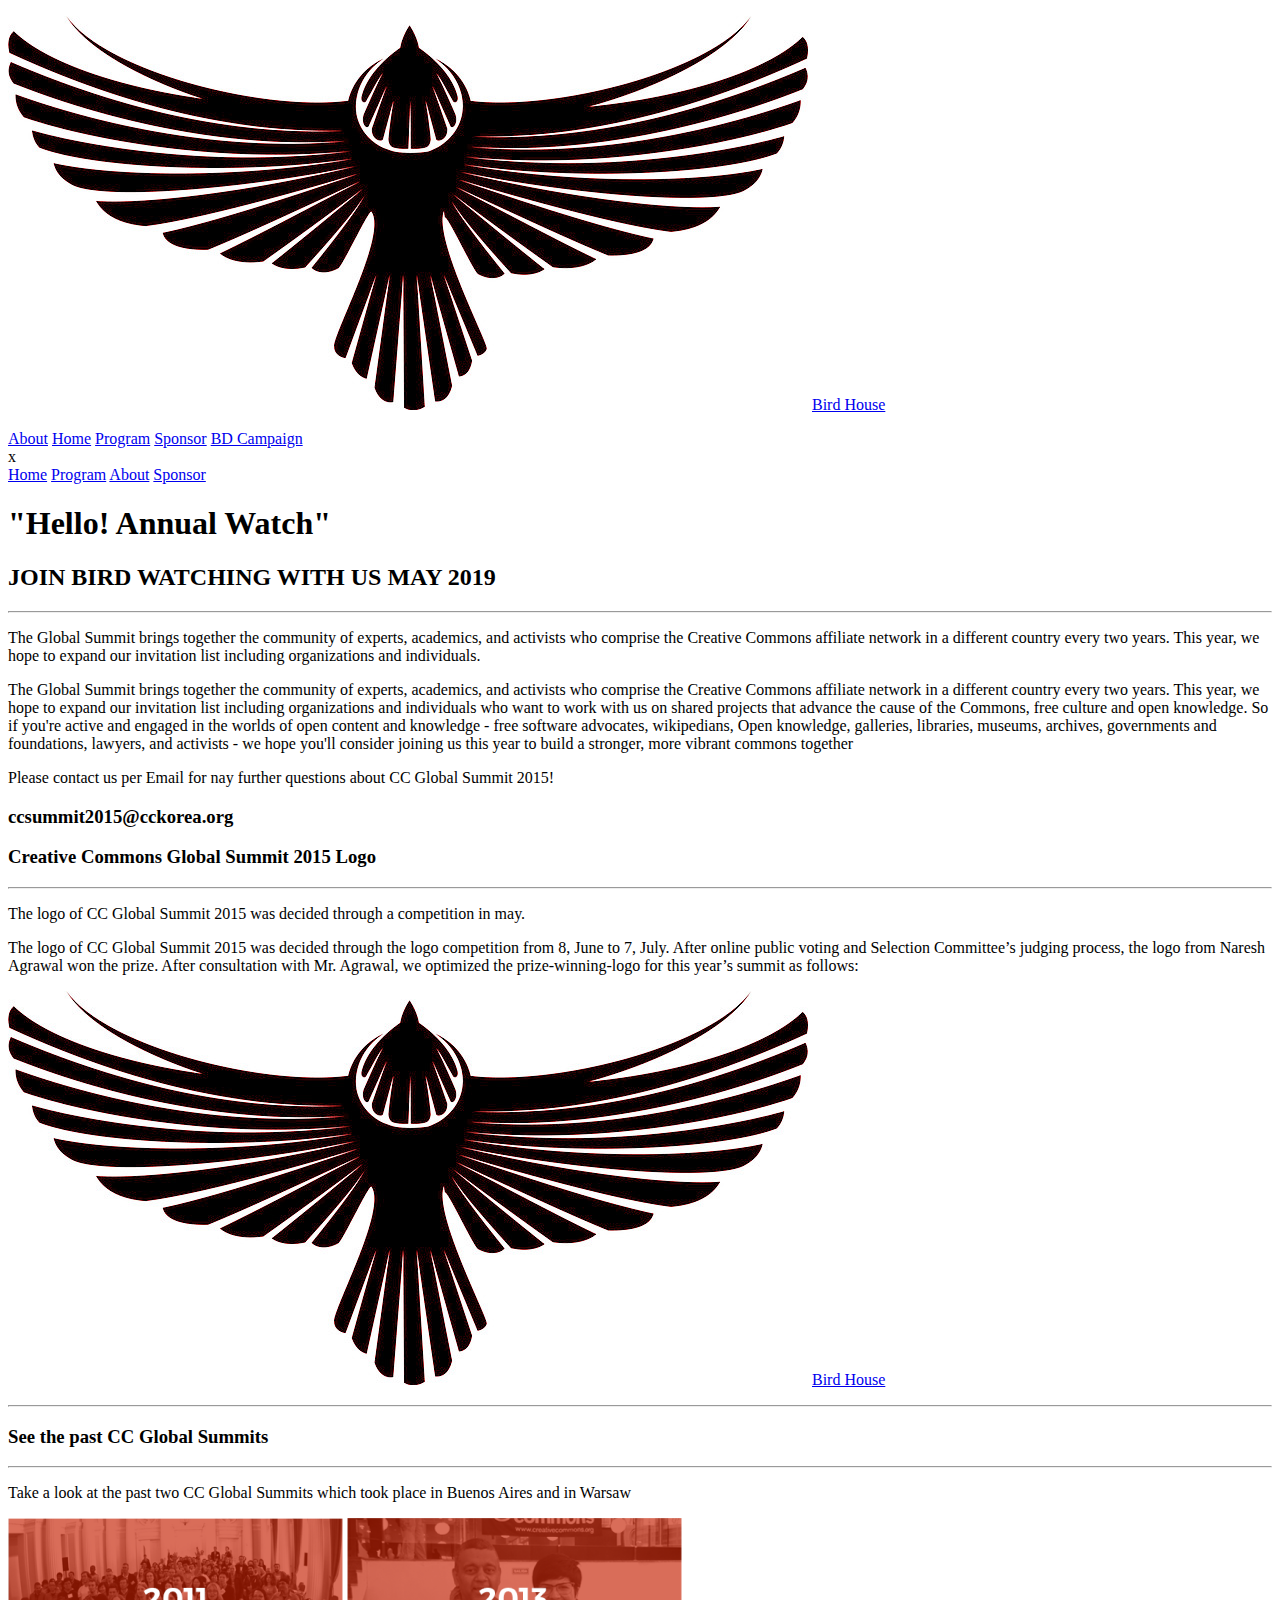
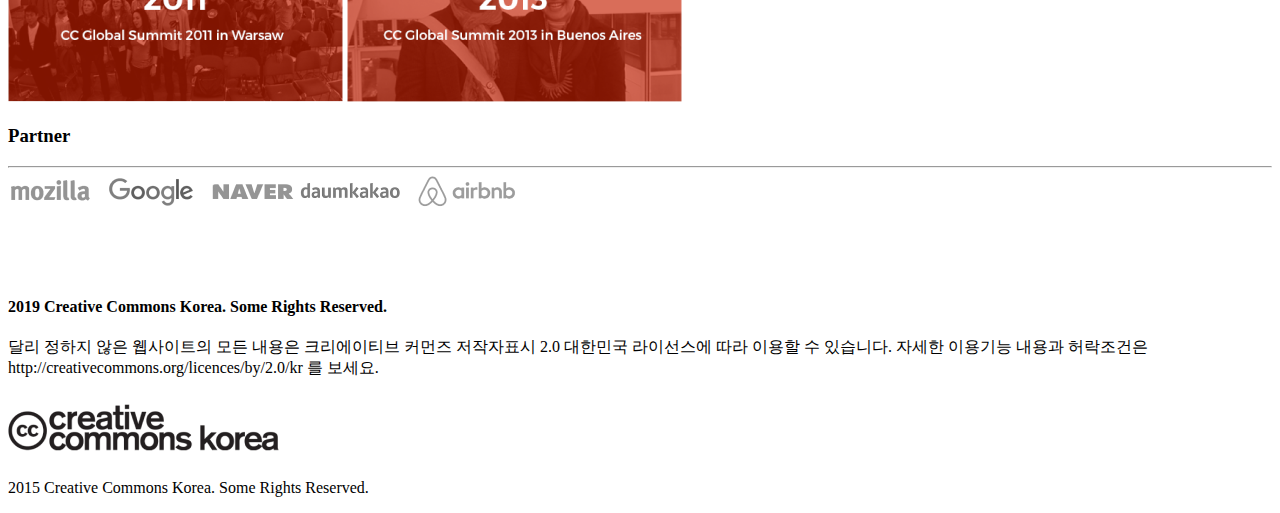
==== index-2.html @ 896a45a2 "First look" ====
<!DOCTYPE html>
<html lang="en">
  <head>
    <meta charset="UTF-8" />
    <meta name="viewport" content="width=device-width, initial-scale=1.0" />
    <meta
      name="description"
      content="this is my professional portfolio which contains my education and my experience and projects"
    />
    <meta http-equiv="X-UA-Compatible" content="IE=edge" />
    <title>Kerlos's Portfolio</title>
    <meta name="description" content="" />
    <!-- Css file  -->
    <link rel="stylesheet" href="Css/master-2.css" />

    <!-- Render all elements normally -->
    <link rel="stylesheet" href="Css/normalize.css" />
    <!-- Font awsome library -->
    <link
      rel="stylesheet"
      href="https://cdnjs.cloudflare.com/ajax/libs/font-awesome/6.3.0/css/all.min.css"
      integrity="sha512-SzlrxWUlpfuzQ+pcUCosxcglQRNAq/DZjVsC0lE40xsADsfeQoEypE+enwcOiGjk/bSuGGKHEyjSoQ1zVisanQ=="
      crossorigin="anonymous"
      referrerpolicy="no-referrer"
    />
    <!-- Google Fonts -->
    <link rel="preconnect" href="https://fonts.googleapis.com" />
    <link rel="preconnect" href="https://fonts.gstatic.com" crossorigin />
    <link
      href="https://fonts.googleapis.com/css2?family=Poppins:wght@200;300;400;500;600;700;800;900&display=swap"
      rel="stylesheet"
    />
  </head>
  <body>
    <!-- header -->
    <header>
      <p>
        <a class="food-1" href="./index.html">
          <img class="food" src="./picture/bird2.jpg" alt="Bird House"
        /></a>
        <a href="./index.html" class="logo"> Bird House</a>
      </p>
      <nav class="menu">
        <div class="nav-links-og">
          <a class="nav-transition-og" href="./index-2.html">About</a>
          <a class="nav-transition-og" href="./index.html">Home</a>
          <a class="nav-transition-og" href="./index.html#aboutid">Program</a>
          <a class="nav-transition-og" href="./index.html#sponsor-link"
            >Sponsor</a
          >
          <a class="nav-transition-bd" href="./index.html">BD Campaign</a>
        </div>
      </nav>
    </header>
    <div class="open1"><i id="open" class="fa-solid fa-bars fa-2xl"></i></div>
    <div class="nav-links-2">
      <div class="axe">x</div>
      <a class="nav-transition-1" href="./index.html">Home</a>
      <a class="nav-transition-2" href="./index.html#aboutid">Program</a>
      <a class="nav-transition-3" href="./index-2.html">About</a>
      <a class="nav-transition-4" href="./index.html#sponsor-link">Sponsor</a>
    </div>
    <!-- header end -->
    <section class="container">
      <div class="red">
        <h1 class="red-one">"Hello! Annual Watch"</h1>
        <h2 class="red-two">JOIN BIRD WATCHING WITH US MAY 2019</h2>
        <hr class="newhr" />
      </div>
      <div class="first-p">
        <p class="first-p-mob">
          The Global Summit brings together the community of experts, academics,
          and activists who comprise the Creative Commons affiliate network in a
          different country every two years. This year, we hope to expand our
          invitation list including organizations and individuals.
        </p>
        <p class="first-p-pc">
          The Global Summit brings together the community of experts, academics,
          and activists who comprise the Creative Commons affiliate network in a
          different country every two years. This year, we hope to expand our
          invitation list including organizations and individuals who want to
          work with us on shared projects that advance the cause of the Commons,
          free culture and open knowledge. So if you're active and engaged in
          the worlds of open content and knowledge - free software advocates,
          wikipedians, Open knowledge, galleries, libraries, museums, archives,
          governments and foundations, lawyers, and activists - we hope you'll
          consider joining us this year to build a stronger, more vibrant
          commons together
        </p>
      </div>
      <div class="last-p">
        <p>
          Please contact us per Email for nay further questions about CC Global
          Summit 2015!
        </p>
        <h3>ccsummit2015@cckorea.org</h3>
      </div>
    </section>
    <!-- creative -->
    <section class="creative">
      <div class="creative-div">
        <h3 class="creative-p">Creative Commons Global Summit 2015 Logo</h3>
        <hr />
        <p class="creative-p2">
          The logo of CC Global Summit 2015 was decided through a competition in
          may.
        </p>
        <p class="alternate-creative-p">
          The logo of CC Global Summit 2015 was decided through the logo
          competition from 8, June to 7, July. After online public voting and
          Selection Committee’s judging process, the logo from Naresh Agrawal
          won the prize. After consultation with Mr. Agrawal, we optimized the
          prize-winning-logo for this year’s summit as follows:
        </p>
      </div>
      <div class="late-logo">
        <p class="repeat-logo">
          <a class="food-1" href="./index.html">
            <img class="food" src="./picture/bird2.jpg" alt="Bird House"
          /></a>
          <a href="./index.html" class="logo"> Bird House</a>
        </p>
      </div>
      <hr class="full-hr" />
    </section>
    <section class="last-sectinon">
      <div class="creative-div">
        <h3 class="creative-p">See the past CC Global Summits</h3>
        <hr />
        <p class="creative-p22">
          Take a look at the past two CC Global Summits which took place in
          Buenos Aires and in Warsaw
        </p>
      </div>
      <div class="last-pic">
        <img
          src="./picture/about_2011 1.png"
          alt=" CC Global Summit 2011 in Warsaw"
        />
        <img
          src="./picture/about_2013 1.png"
          alt="CC Global Summit 2013 in Buenos Aires"
        />
      </div>
      <div class="creative-div3">
        <h3 class="creative-p3">Partner</h3>
        <hr />
        <div class="last-link">
          <img src="./picture/mozilla 1.png" alt="www.mozilla.com" />
          <img
            src="./picture/googlekorea 1.png"
            alt="https://www.google.co.kr/"
          />
          <img src="./picture/naver 1.png" alt="www.naver.com" />
          <img
            src="./picture/daumkakaologo 1.png"
            alt="www.daumkakaologo.com"
          />
          <img src="./picture/airbnb 1.png" alt="www.airbnb.com" />
        </div>
      </div>
    </section>
    <div class="footer">
      <img src="./picture/fin.png" alt="creative commonns korea" />
      <div>
        <h4>2019 Creative Commons Korea. Some Rights Reserved.</h4>
        <p>
          달리 정하지 않은 웹사이트의 모든 내용은 크리에이티브 커먼즈 저작자표시
          2.0 대한민국 라이선스에 따라 이용할 수 있습니다. 자세한 이용기능
          내용과 허락조건은 http://creativecommons.org/licences/by/2.0/kr 를
          보세요.
        </p>
      </div>
    </div>
    <footer>
      <img src="./picture/cck-logo1 1.png" alt="creative commonns korea" />
      <p>2015 Creative Commons Korea. Some Rights Reserved.</p>
    </footer>
    <script src="java.js"></script>
  </body>
</html>
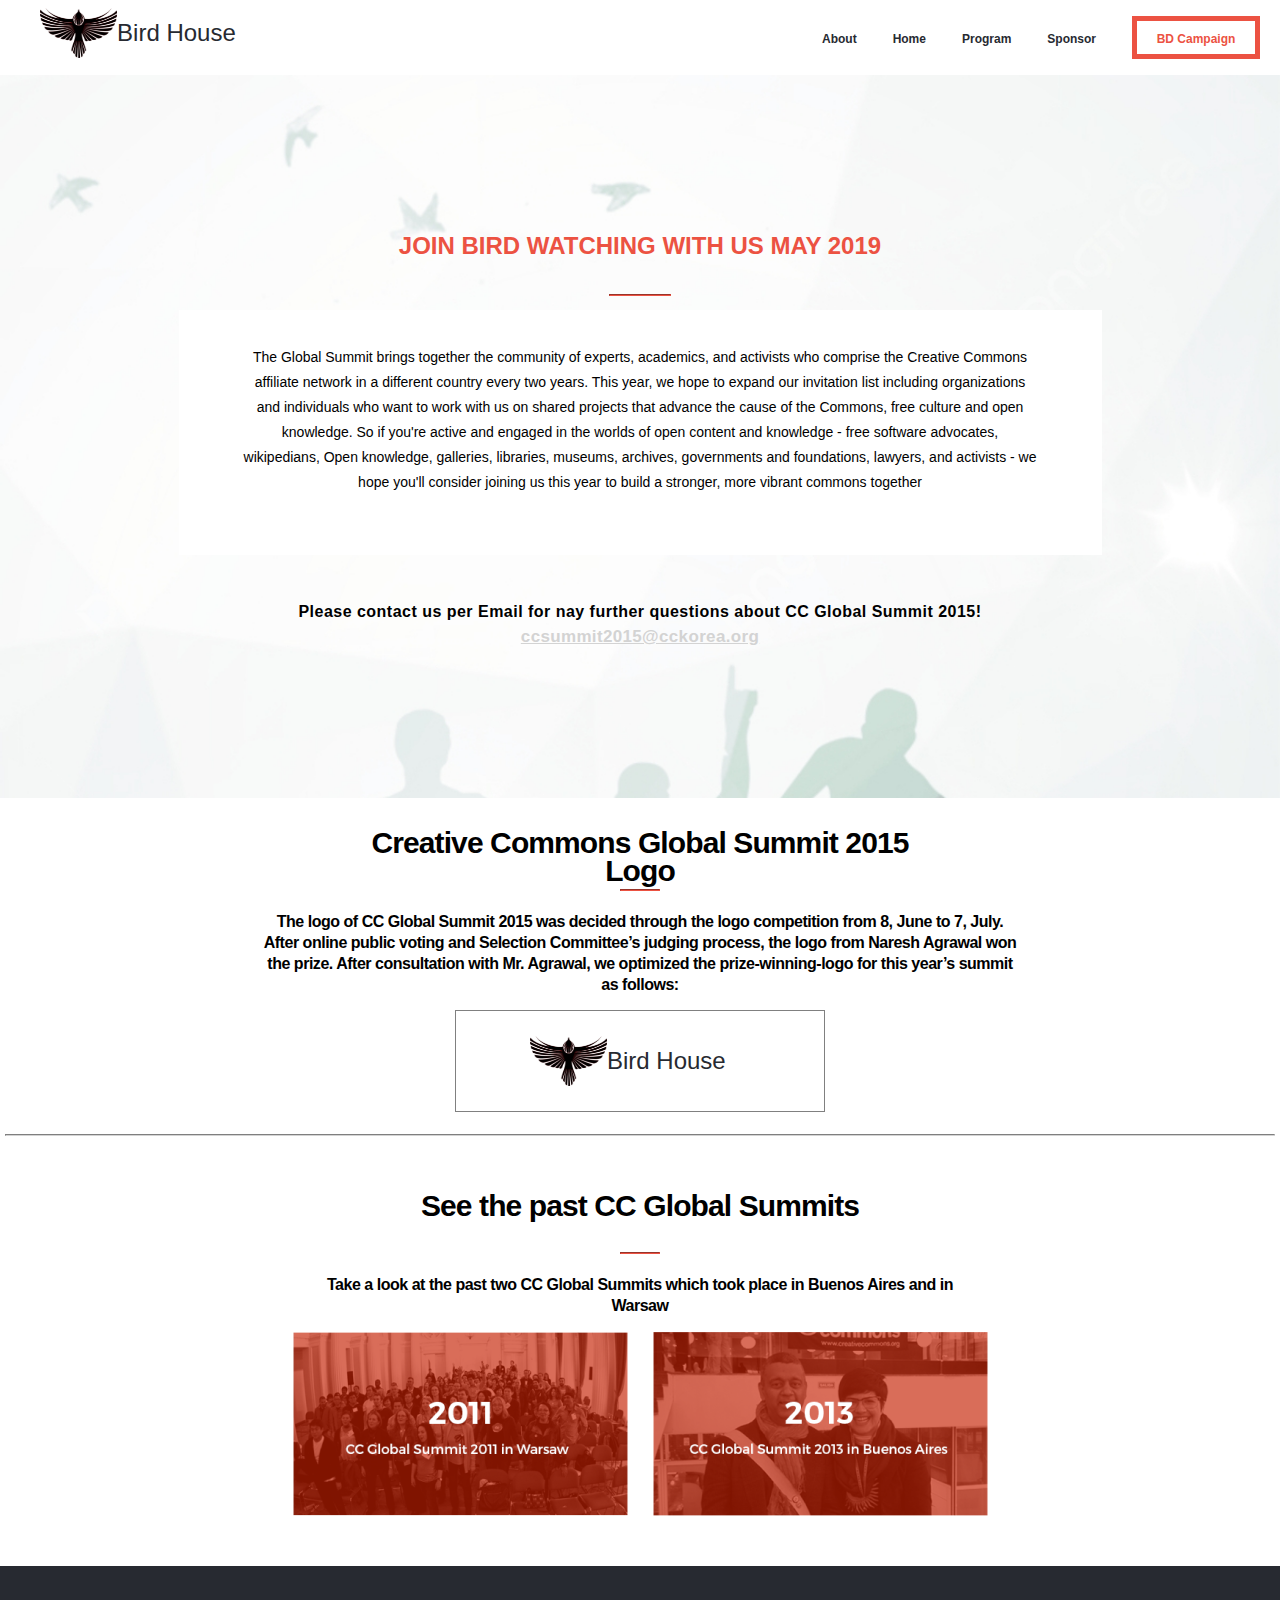
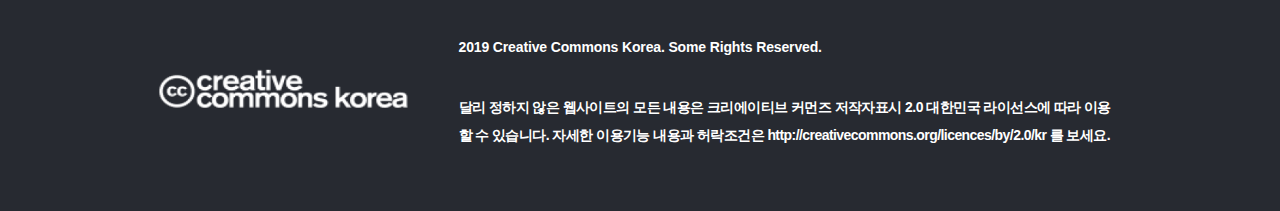
==== commit 16d80961: "fix" ====
--- a/index-2.html
+++ b/index-2.html
@@ -2,7 +2,6 @@
 <html lang="en">
   <head>
     <meta charset="UTF-8" />
-    <meta name="viewport" content="width=device-width, initial-scale=1.0" />
     <meta
       name="description"
       content="this is my professional portfolio which contains my education and my experience and projects"
@@ -11,10 +10,10 @@
     <title>Kerlos's Portfolio</title>
     <meta name="description" content="" />
     <!-- Css file  -->
-    <link rel="stylesheet" href="Css/master-2.css" />
+    <link rel="stylesheet" href="./css/master-2.css" />
 
     <!-- Render all elements normally -->
-    <link rel="stylesheet" href="Css/normalize.css" />
+    <link rel="stylesheet" href="./css/normalize.css" />
     <!-- Font awsome library -->
     <link
       rel="stylesheet"
--- a/css/master-2.css
+++ b/css/master-2.css
@@ -0,0 +1,571 @@
+* {
+  -webkit-box-sizing: border-box;
+  -moz-box-sizing: border-box;
+  box-sizing: border-box;
+}
+
+html {
+  scroll-behavior: smooth;
+}
+
+body {
+  font-family: "Lato", Arial, sans-serif;
+  width: 100%;
+}
+
+.food-1 {
+  width: 35%;
+  height: 50px;
+}
+
+.food {
+  width: 100%;
+  height: 50px;
+}
+
+.repeat-logo {
+  display: flex;
+  align-items: center;
+}
+
+header {
+  display: none;
+  justify-content: space-between;
+  height: 63px;
+  flex-wrap: wrap;
+}
+
+nav {
+  display: none;
+}
+
+.fa-solid {
+  display: flex;
+  position: fixed;
+  left: 20px;
+  top: 20px;
+}
+
+header .fa-solid {
+  padding-left: 23px;
+  padding-top: 29px;
+}
+
+header p {
+  display: flex;
+  align-items: center;
+  margin-top: 6px;
+}
+
+.logo-fa {
+  display: flex;
+}
+
+.logo {
+  text-decoration: none;
+  color: #272a31;
+  border-radius: 0;
+  font-size: x-large;
+}
+
+/* popup brgin */
+.nav-links-2 {
+  transform: translateY(-100%);
+  display: flex;
+  background-color: #33343ab8;
+  left: 0;
+  flex-direction: column;
+  position: fixed;
+  width: 100%;
+  top: 0;
+  height: 100%;
+  backdrop-filter: blur(8px);
+  justify-content: flex-start;
+  padding-top: 30px;
+  padding-left: 28px;
+  gap: 35px;
+  transition: 1s;
+}
+
+.axe {
+  display: flex;
+  width: 12px;
+  height: 10px;
+  color: #fff;
+  align-self: end;
+  padding-right: 50px;
+  font-size: 20px;
+}
+
+.nav-transition-1,
+.nav-transition-2,
+.nav-transition-3,
+.nav-transition-4 {
+  height: 24px;
+  width: 251px;
+  color: #fff;
+  text-decoration: none;
+  font-size: 32px;
+  font-weight: 600;
+  line-height: 44px;
+  letter-spacing: 0;
+}
+
+/* popup end  */
+.red {
+  color: #ec5242;
+  height: 155px;
+  align-items: center;
+  display: flex;
+  flex-direction: column;
+  border-radius: 0;
+  background-image: url(/picture/fotor_2023-4-17_18_37_45.jpg);
+  width: 100%;
+  text-align: center;
+  padding: 32px;
+  margin: 0;
+  background-size: cover;
+}
+
+.red-one {
+  font-family: "Lato", sans-serif;
+  border-radius: 0;
+  font-size: x-large;
+  margin: 0;
+}
+
+.red-two {
+  border-radius: 0;
+  font-size: x-large;
+  font-weight: 900;
+  width: 100%;
+  margin: 5px;
+  color: #ec5242;
+}
+
+.first-p {
+  font-family: "Lato", Arial, sans-serif;
+  font-size: 14px;
+  font-weight: 400;
+  line-height: 25px;
+  letter-spacing: -0.06em;
+  text-align: center;
+  width: 100%;
+  padding: 3%;
+  height: 164px;
+}
+
+.last-p {
+  display: flex;
+  flex-direction: column;
+  align-items: center;
+  text-align: center;
+  background-color: #f7f7f8;
+}
+
+footer p {
+  font-family: "Lato", Arial, sans-serif;
+  font-size: 10px;
+  font-weight: 700;
+  line-height: 13px;
+  letter-spacing: -0.01em;
+  text-align: left;
+}
+
+.last-p p {
+  font-family: "Lato", Arial, sans-serif;
+  font-size: 12px;
+  font-weight: 700;
+  line-height: 25px;
+  letter-spacing: 0;
+  width: 80%;
+  margin: 0;
+  padding-top: 23px;
+}
+
+.last-p h3 {
+  font-family: "Lato", Arial, sans-serif;
+  font-size: 12px;
+  font-weight: 800;
+  line-height: 25px;
+  letter-spacing: 0.02em;
+  text-align: center;
+  margin: 0;
+  text-decoration: underline;
+  padding-bottom: 29px;
+  color: #d3d3d3;
+}
+
+/* creative  */
+.creative {
+  display: flex;
+  flex-direction: column;
+}
+
+.creative-div {
+  display: flex;
+  flex-direction: column;
+  justify-content: center;
+  align-items: center;
+  width: 100%;
+  height: 192px;
+}
+
+.creative-div h3 {
+  text-align: center;
+  width: 80%;
+}
+
+hr {
+  width: 10%;
+  border-color: #ec5242;
+  margin-top: 2px;
+  margin-bottom: 4px;
+}
+
+.creative-p2 {
+  text-align: center;
+  width: 80%;
+  font-family: "Lato", Arial, sans-serif;
+  font-size: 16px;
+  font-weight: 700;
+  line-height: 21px;
+  letter-spacing: -0.03em;
+}
+
+.late-logo {
+  display: flex;
+  justify-content: center;
+  height: 142px;
+  align-items: center;
+}
+
+.late-logo p {
+  border: 1px solid gray;
+  padding-left: 74px;
+  padding-top: 25px;
+  padding-right: 74px;
+  padding-bottom: 25px;
+}
+
+.creative-p22 {
+  font-family: "Lato", Arial, sans-serif;
+  font-size: 12px;
+  font-weight: 700;
+  line-height: 21px;
+  letter-spacing: -0.03em;
+  text-align: center;
+  width: 80%;
+}
+
+.last-pic {
+  display: flex;
+  flex-direction: column;
+  align-items: center;
+  gap: 25px;
+}
+
+.creative-div3 {
+  display: flex;
+  flex-direction: column;
+  align-items: center;
+  height: 216px;
+  background-color: #d3d3d3;
+  margin-top: 30px;
+}
+
+.creative-p3 {
+  color: white;
+  font-family: "Lato", Arial, sans-serif;
+  font-size: 20px;
+  font-weight: 400;
+  line-height: 28px;
+  letter-spacing: -0.01em;
+  margin-bottom: 10px;
+}
+
+.last-link {
+  display: flex;
+  flex-wrap: wrap;
+  margin-top: 22px;
+  justify-content: center;
+  gap: 20px;
+}
+
+footer {
+  display: flex;
+  height: 85px;
+  align-items: center;
+  justify-content: center;
+  gap: 30px;
+  margin-left: 26px;
+  margin-right: 26px;
+}
+
+footer img {
+  height: 31.984617233276367px;
+  font-family: "Lato", Arial, sans-serif;
+  width: 135px;
+  left: 0;
+  top: 0;
+  border-radius: 0;
+}
+
+.first-p-pc {
+  display: none;
+}
+
+.alternate-creative-p {
+  display: none;
+}
+
+.footer {
+  display: none;
+}
+
+@media (min-width: 768px) {
+  .nav-links-2 {
+    display: none;
+  }
+
+  header {
+    display: flex;
+    height: 75px;
+    margin-left: 40px;
+  }
+
+  .open1 {
+    display: none;
+  }
+
+  .nav-links-og {
+    display: flex;
+    width: 100%;
+    align-items: center;
+    gap: 36px;
+  }
+
+  nav {
+    display: flex;
+  }
+
+  .header p {
+    padding: 0;
+    margin-left: 102px;
+  }
+
+  .nav-transition-og {
+    text-decoration: none;
+    font-family: "Lato", Arial, sans-serif;
+    font-size: 12px;
+    font-weight: 800;
+    line-height: 17px;
+    letter-spacing: 0;
+    text-align: left;
+    color: #272a31;
+    height: 13px;
+    max-width: 56px;
+    min-width: 20px;
+  }
+
+  .nav-transition-bd {
+    text-decoration: none;
+    height: 43px;
+    width: 128px;
+    border: 5px solid #ec5242;
+    color: #ec5242;
+    font-family: "Lato", Arial, sans-serif;
+    font-size: 12px;
+    font-weight: 800;
+    line-height: 17px;
+    letter-spacing: 0;
+    text-align: center;
+    padding-top: 10px;
+    margin-right: 20px;
+  }
+
+  .first-p {
+    display: flex;
+    align-items: center;
+    justify-content: center;
+  }
+
+  .first-p-mob {
+    display: none;
+  }
+
+  .first-p-pc {
+    display: flex;
+    height: 245px;
+    width: 923px;
+    left: 0;
+    top: 164.2061767578125px;
+    border-radius: 0;
+    padding: 35px 65px 35px 65px;
+    background-color: #fff;
+    font-family: "Lato", Arial, sans-serif;
+    font-size: 14px;
+    font-weight: 400;
+    line-height: 25px;
+    letter-spacing: 0;
+    text-align: center;
+  }
+
+  .container {
+    background-image: url(/picture/fotor_2023-4-17_18_37_45.jpg);
+    background-size: cover;
+    height: 723px;
+    width: 100%;
+    display: flex;
+    flex-direction: column;
+    justify-content: center;
+  }
+
+  .red {
+    background-image: none;
+  }
+
+  .red-one {
+    display: none;
+  }
+
+  .red-two {
+    height: 95.2061767578125px;
+    width: 583px;
+    left: 0;
+    top: 0;
+    border-radius: 0;
+    color: #ec5242;
+  }
+
+  .last-p {
+    margin-top: 62px;
+    background-color: transparent;
+  }
+
+  .last-p p {
+    font-family: "Lato", Arial, sans-serif;
+    font-size: 16px;
+    font-weight: 700;
+    line-height: 25px;
+    letter-spacing: 0.03em;
+    text-align: center;
+  }
+
+  .last-p h3 {
+    font-family: "Lato", Arial, sans-serif;
+    font-size: 17px;
+    font-weight: 800;
+    line-height: 25px;
+    letter-spacing: 0.02em;
+    text-align: center;
+  }
+
+  .newhr {
+    z-index: 100;
+    width: 5%;
+    border-color: #ec5242;
+    margin-top: -38px;
+    margin-bottom: 0;
+  }
+
+  .creative-div h3 {
+    font-family: "Lato", Arial, sans-serif;
+    font-size: 30px;
+    font-weight: 700;
+    line-height: 28px;
+    letter-spacing: -0.03em;
+    height: 28px;
+    width: 572px;
+  }
+
+  hr {
+    width: 3%;
+  }
+
+  .creative-p2,
+  .creative-div3,
+  footer {
+    display: none;
+  }
+
+  .alternate-creative-p {
+    display: flex;
+    font-family: "Lato", Arial, sans-serif;
+    font-size: 16px;
+    font-weight: 700;
+    line-height: 21px;
+    letter-spacing: -0.03em;
+    text-align: center;
+    height: 63px;
+    width: 759px;
+    left: 0;
+    top: 68px;
+  }
+
+  .creative-p22 {
+    font-family: "Lato", Arial, sans-serif;
+    font-size: 16px;
+    font-weight: 700;
+    line-height: 21px;
+    letter-spacing: -0.03em;
+    text-align: center;
+    height: 21px;
+    width: 634px;
+    left: 0;
+    top: 68px;
+  }
+
+  .last-pic {
+    flex-direction: row;
+    justify-content: center;
+  }
+
+  .full-hr {
+    border-color: #d3d3d3;
+    width: 99%;
+  }
+
+  .footer {
+    color: white;
+    margin-top: 50px;
+    height: 245px;
+    background-color: #272a31;
+    display: flex;
+    align-items: center;
+    justify-content: center;
+    gap: 50px;
+  }
+
+  .footer img {
+    height: 42.246253967285156px;
+    width: 250px;
+    left: 0;
+    top: 27.876953125px;
+    border-radius: 0;
+  }
+
+  .footer div {
+    display: flex;
+    flex-direction: column;
+  }
+
+  .footer div h4 {
+    font-family: "Lato", Arial, sans-serif;
+    font-size: 14px;
+    font-weight: 700;
+    line-height: 28px;
+    letter-spacing: -0.01em;
+    text-align: left;
+  }
+
+  .footer div p {
+    max-width: 663px;
+    font-family: "Lato", Arial, sans-serif;
+    font-size: 14px;
+    font-weight: 700;
+    line-height: 28px;
+    letter-spacing: -0.04em;
+    text-align: left;
+  }
+}
